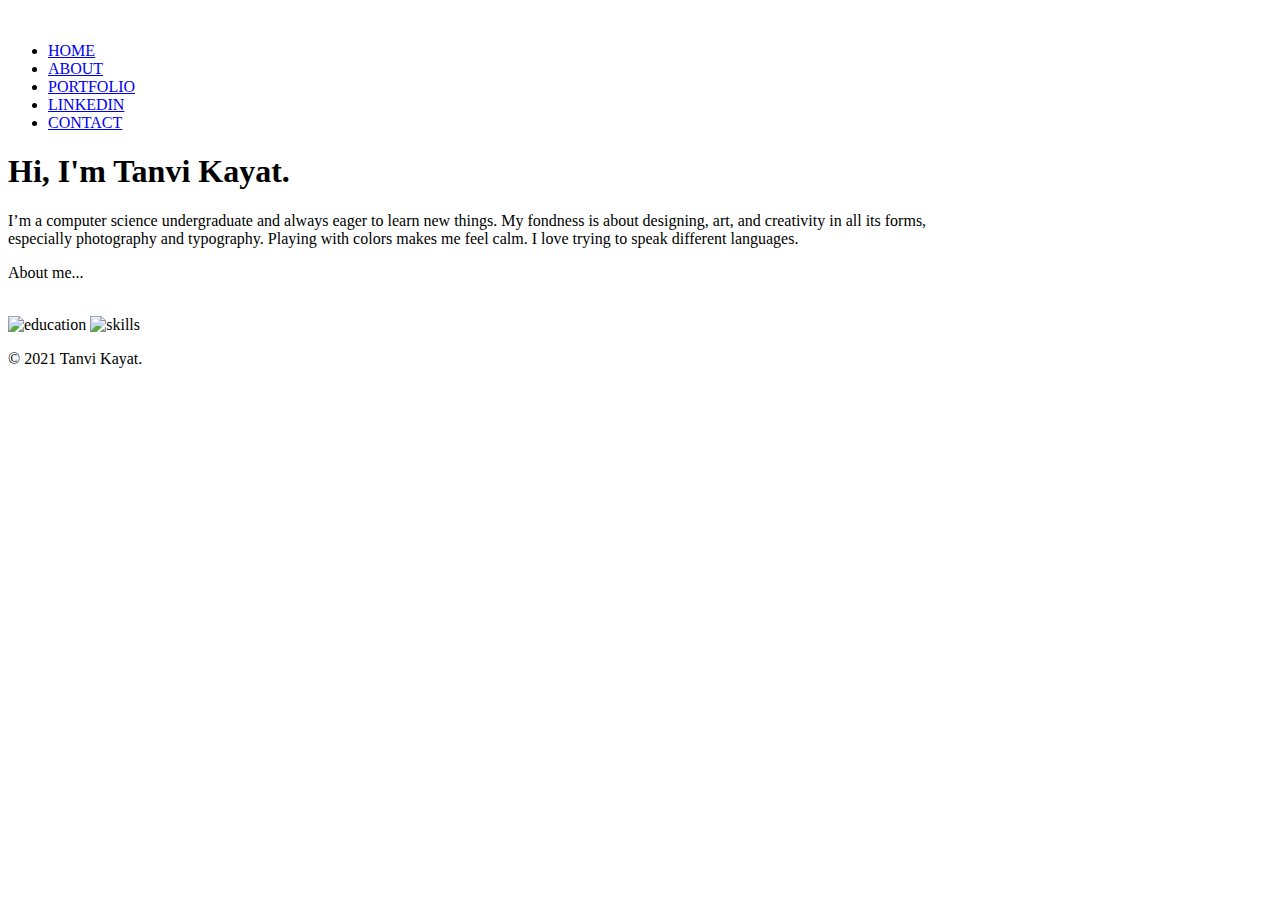
==== About.html @ e171d65a "Add files via upload" ====
<!DOCTYPE html>
<html lang="en" dir="ltr">
  <head>
    <meta charset="utf-8">
    <meta http-equiv="X-UA-Compatible" content="IE=edge">
    <meta name="viewport" content="width=device-width, initial-scale=1.0">
    <title>Personale Portfolio Website</title>
    <link rel="stylesheet" href="css/styles.css">
    <link rel="icon" href="images/favicon-32x32.png">
    </head>
  <body>
    <div class="hero">
      <nav>
        <img class="logo" src="C:\Users\hp\OneDrive\Desktop\Development\HTML - Personal Site\images\my logo.png" alt="">
        <ul>
          <!-- <li><a href="https://www.linkedin.com/in/tanvi-k-1ba2b221b">HOME</a></li> -->
          <li><a href="C:\Users\hp\OneDrive\Desktop\Development\HTML - Personal Site\index.html">HOME</a></li>
          <li><a href="C:\Users\hp\OneDrive\Desktop\Development\HTML - Personal Site\About.html">ABOUT</a></li>
          <li><a href="C:\Users\hp\OneDrive\Desktop\Development\HTML - Personal Site\Portfolio.html">PORTFOLIO</a></li>
          <li><a href="https://www.linkedin.com/in/tanvi-k-1ba2b221b">LINKEDIN</a></li>
          <li><a href="mailto:hp2054@outlook.com">CONTACT</a></li>
        </ul>
      </nav>
  <div class="detel1">
    <h1>Hi, I'm <span class=".span"> Tanvi Kayat.</span></h1>
    <p class="me">
      I’m a computer science undergraduate and always eager to learn new things. My fondness is about designing, art, and creativity in all its forms,<br> especially
      photography and typography. Playing with colors makes me feel calm. I love trying to speak different languages.  <br>
      </p>
    <!-- <a href="#">DOWNLOAD CV</a> -->
  </div>
  <div class="edu">
    <p class="heading">About me...</p>
    <br>
    <img class="card" src="images/1.png" alt="education">
    <img class="card2" src="images/2.png" alt="skills">
  </div>
    <footer class="bottom-container">
      <p class="copyright">© 2021 Tanvi Kayat.</p>
      </footer>
  </body>
</html>
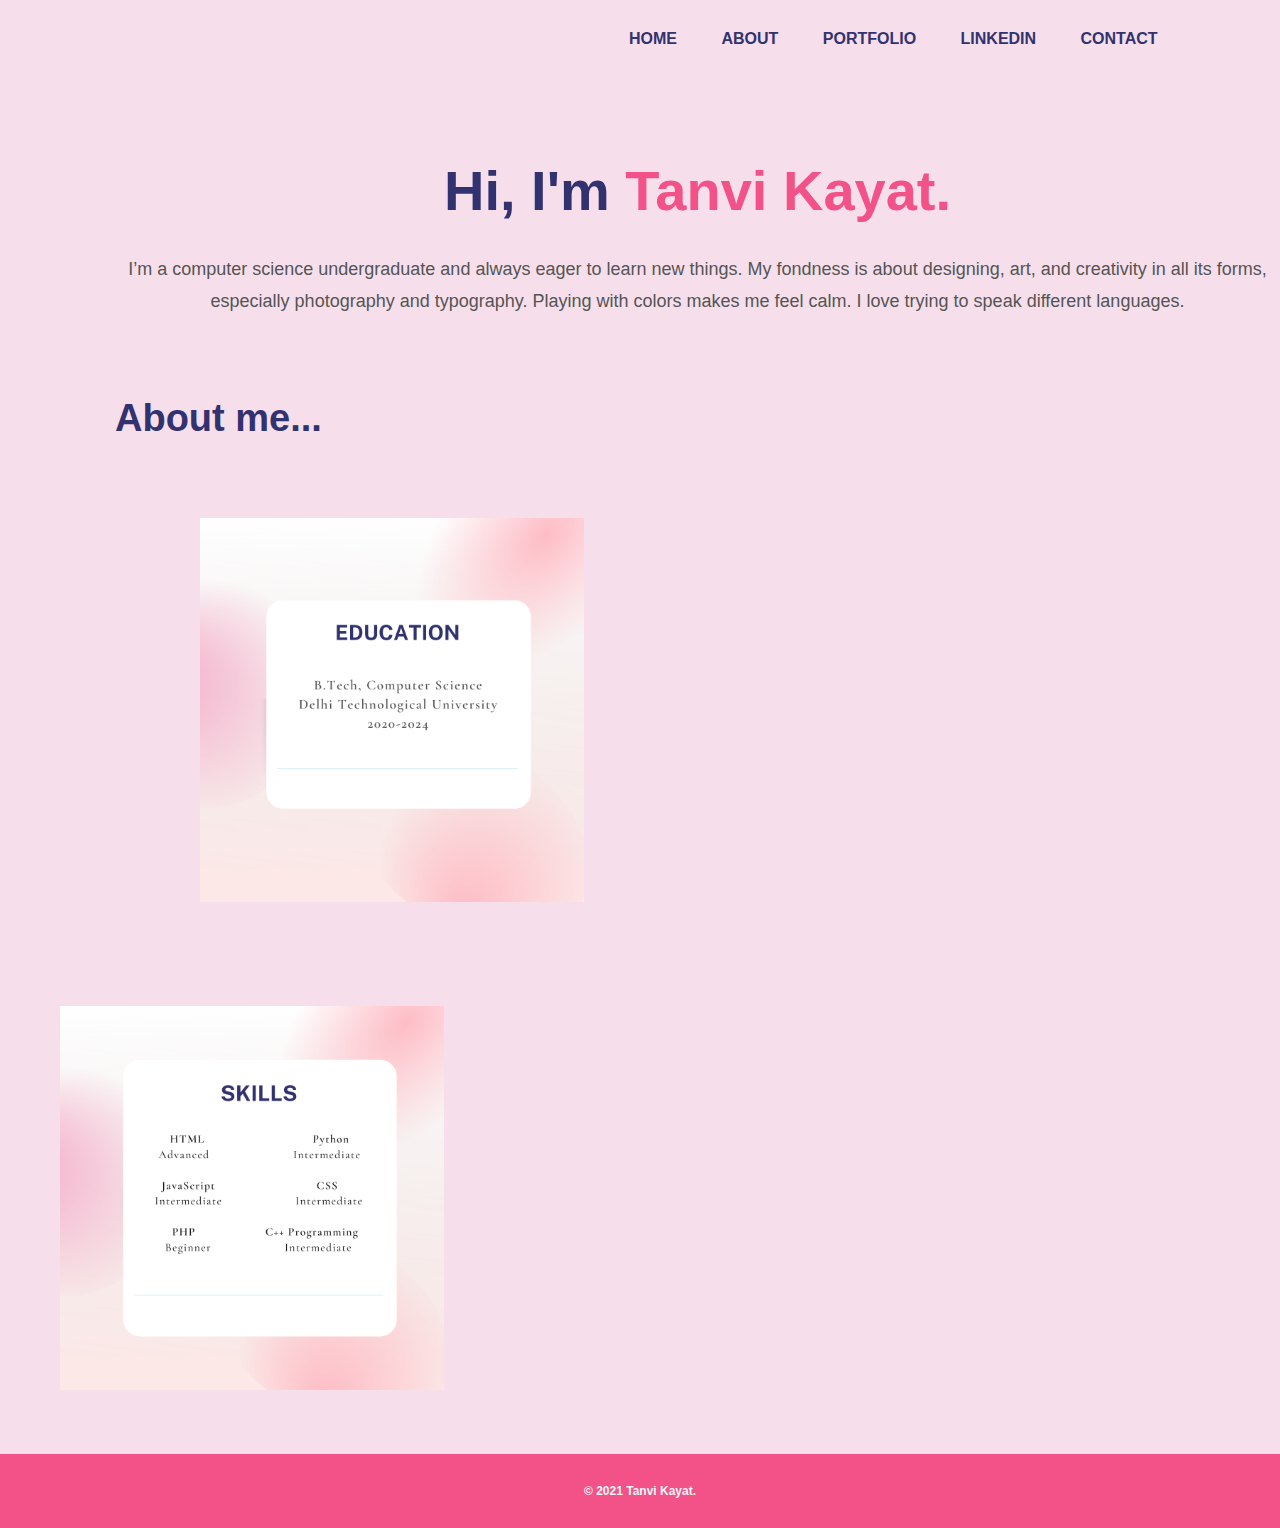
==== commit 855dc7b3: "Update About.html" ====
--- a/About.html
+++ b/About.html
@@ -5,18 +5,17 @@
     <meta http-equiv="X-UA-Compatible" content="IE=edge">
     <meta name="viewport" content="width=device-width, initial-scale=1.0">
     <title>Personale Portfolio Website</title>
-    <link rel="stylesheet" href="css/styles.css">
-    <link rel="icon" href="images/favicon-32x32.png">
+    <link rel="stylesheet" href="styles.css">
+    <link rel="icon" href="favicon-32x32.png">
     </head>
   <body>
     <div class="hero">
       <nav>
         <img class="logo" src="C:\Users\hp\OneDrive\Desktop\Development\HTML - Personal Site\images\my logo.png" alt="">
         <ul>
-          <!-- <li><a href="https://www.linkedin.com/in/tanvi-k-1ba2b221b">HOME</a></li> -->
-          <li><a href="C:\Users\hp\OneDrive\Desktop\Development\HTML - Personal Site\index.html">HOME</a></li>
-          <li><a href="C:\Users\hp\OneDrive\Desktop\Development\HTML - Personal Site\About.html">ABOUT</a></li>
-          <li><a href="C:\Users\hp\OneDrive\Desktop\Development\HTML - Personal Site\Portfolio.html">PORTFOLIO</a></li>
+          <li><a href="index.html">HOME</a></li>
+          <li><a href="About.html">ABOUT</a></li>
+          <li><a href="Portfolio.html">PORTFOLIO</a></li>
           <li><a href="https://www.linkedin.com/in/tanvi-k-1ba2b221b">LINKEDIN</a></li>
           <li><a href="mailto:hp2054@outlook.com">CONTACT</a></li>
         </ul>
@@ -27,13 +26,12 @@
       I’m a computer science undergraduate and always eager to learn new things. My fondness is about designing, art, and creativity in all its forms,<br> especially
       photography and typography. Playing with colors makes me feel calm. I love trying to speak different languages.  <br>
       </p>
-    <!-- <a href="#">DOWNLOAD CV</a> -->
   </div>
   <div class="edu">
     <p class="heading">About me...</p>
     <br>
-    <img class="card" src="images/1.png" alt="education">
-    <img class="card2" src="images/2.png" alt="skills">
+    <img class="card" src="1.png" alt="education">
+    <img class="card2" src="2.png" alt="skills">
   </div>
     <footer class="bottom-container">
       <p class="copyright">© 2021 Tanvi Kayat.</p>
--- a/styles.css
+++ b/styles.css
@@ -0,0 +1,402 @@
+*{
+  margin: 0;
+  padding: 0;
+  font-family: sans-serif;
+}
+
+.hero{
+  position: relative;
+  width: 100%;
+  height: 100vh;
+  /* background: #f4f6fc; */
+  background: #F6DFEB;
+}
+
+.logo{
+  width: 200px;
+}
+
+nav{
+  display: flex;
+  width: 84%;
+  margin-left: auto;
+  margin-right: auto;
+  margin-bottom: auto;
+  margin-top: 0px;
+  padding: 20px 0;
+  align-items: center;
+  justify-content: space-between;
+}
+
+nav ul li{
+  display: inline-block;
+  list-style: none;
+  margin: 10px 20px;
+}
+
+nav ul li a{
+  text-decoration: none;
+  /* color: #000; */
+  color: #31326F;
+  font-weight: bold;
+}
+
+nav ul li a:hover{
+  /* color: #FF2442; */
+  color: #FEF9EF;
+}
+
+.detel{
+  margin-left: 8%;
+  margin-top: 8%;
+}
+
+.detel{
+  font-size: 37px;
+  /* color: #212121; */
+  /* color: #3BB4C1; */
+  /* color: #440A67; */
+  /* color: #4C0070; */
+  color: #31326F;
+  margin-bottom: 20px;
+}
+
+span{
+  /* color: #FF9300; */
+  /* color: orange; */
+  color: #F25287;
+}
+
+.detel p{
+  margin-top: 28px;
+  font-size: 18px;
+  /* margin-left: 65px; */
+  color: #555;
+  line-height: 32px;
+}
+
+.detel a{
+  font-size: 25px;
+  /* background: #212121; */
+  /* background: #31326F;; */
+  background: #31326F;
+  padding: 10px 18px;
+  text-decoration: none;
+  font-weight: bold;
+  /* color: #fff; */
+  color: #F9F9F9;
+  display: inline-block;
+  margin-top: 20px;
+  margin: 30px 0;
+  border-radius: 5px;
+}
+
+.detel1{
+  text-align: center;
+  font-family: cursive;
+  margin-top:80px;
+  margin-left: 115px;
+  font-size: 28px;
+  /* color: #212121; */
+  /* color: #3BB4C1; */
+  /* color: #440A67; */
+  /* color: #4C0070; */
+  color: #31326F;
+  margin-bottom: 20px;
+}
+
+.span{
+    color: #F25287;
+}
+
+.detel1 p{
+  margin-top: 30px;
+  font-size: 18px;
+  /* margin-left: 65px; */
+  color: #555;
+  line-height: 32px;
+}
+
+.detel1 a{
+  font-size: 25px;
+  /* background: #212121; */
+  /* background: #31326F;; */
+  background: #31326F;
+  padding: 10px 18px;
+  text-decoration: none;
+  font-weight: bold;
+  /* color: #fff; */
+  color: #F9F9F9;
+  display: inline-block;
+  margin-top: 20px;
+  margin: 30px 0;
+  border-radius: 5px;
+}
+
+.images{
+  width: 45%;
+  height: 80%;
+  position: absolute;
+  bottom: 0;
+  right: 100px;
+}
+
+.images img{
+  height: 100%;
+  position: absolute;
+  left: 50%;
+  bottom: 0;
+  transform: translateX(-50%);
+  transition: bottom 1s, left 1s;
+}
+
+.images:hover .girl{
+  bottom: 25px;
+}
+
+.images:hover .girl{
+  left: 35%;
+}
+
+.edu{
+  background-color: #F6DFEB;
+}
+.card{
+  display: inline-block;
+  width: 30%;
+  padding: 40px 200px 60px 200px;
+}
+
+.card2{
+  display: inline-block;
+  width: 30%;
+  padding: 40px 60px 60px;
+}
+
+.heading{
+  font-weight: bold;
+  margin-top:80px;
+  margin-left: 115px;
+  font-size: 38px;
+  color: #31326F;
+  margin-bottom: 20px;
+}
+
+.me{
+  text-align: center;
+  margin-top: 45px;
+  /* font-family: 'Outfit', sans-serif; */
+  /* font-family: 'Dancing Script', cursive; */
+  font-family: 'DM Sans', sans-serif;
+  font-weight: 500;
+  line-height: 40px;
+}
+ /* .edu img{
+  margin-left: 20px;
+  margin-right: 20px;
+  height: 60%;
+  position: relative;
+  left: 50%;
+  bottom: 0;
+  transform: translateX(-50%);
+  transition: bottom 1s, left 1s;
+}
+
+.edu:hover .card{
+  bottom: 25px;
+}
+
+.edu:hover .card{
+  left: 35%;
+} */
+
+.port{
+  width: 45%;
+  height: 80%;
+  bottom: 0;
+  right: 100px;
+}
+
+hr{
+  border: dotted #e3e7f1 6px;
+  border-bottom: none;
+  width: 4%;
+  margin: 100px auto;
+}
+
+/* .port img{
+  height: 100%;
+  position: absolute;
+  left: 50%;
+  bottom: 0;
+  transform: translateX(-50%);
+  transition: bottom 1s, left 1s;
+} */
+
+.bottom-container{
+  background-color: #F25287;
+  color: white;
+  margin-bottom: 0px;
+  padding: 10px 0 10px;
+}
+
+.copyright{
+  color: #EAF6F6;
+  font-size: 0.75rem;
+  font-weight: bold;
+  padding: 20px 0;
+  text-align: center;
+}
+
+.hero{
+  background-color: #F6DFEB;
+}
+
+
+
+/* <------------------------------------------------------------------------------> */
+
+.P{
+  margin-top: 30px;
+}
+
+.work-sample{
+  text-align: left;
+  margin-left: 595px;
+}
+
+.portfolio{
+  width: 35%;
+  height: 60%;
+  position: absolute;
+  bottom: 0;
+  margin-top: 50px;
+  right: 100px;
+}
+
+.portfolio img{
+  height: 100%;
+  position: absolute;
+  left: 50%;
+  bottom: 0;
+  transform: translateX(-50%);
+  transition: bottom 1s, left 1s;
+}
+
+.portfolio:hover .P{
+  bottom: 25px;
+}
+
+.portfolio:hover .P{
+  left: 35%;
+}
+
+.middle-container{
+  background-color: #F6DFEB;
+  color:#31326F;
+  margin: 100px 0;
+  font-size: 20px;
+  text-align: center;
+}
+
+.code-img{
+  width: 20%;
+  font-size: 18px;
+  float: left;
+  margin-right: 30px;
+  padding: 0;
+
+}
+.web-design-img{
+  width: 20%;
+  float: right;
+  margin-left: 30px;
+
+}
+.skill-row1{
+  width: 50%;
+  margin-left: auto;
+  margin-right: auto;
+  margin-top: 100px;
+  margin-bottom: 100px;
+  text-align: left;
+  background-color: #F6DFEB;
+}
+
+.skill-row2{
+  width: 50%;
+  margin-left: auto;
+  margin-right: auto;
+  margin-top: 100px;
+  margin-bottom: 100px;
+  text-align: left;
+  background-color: #F6DFEB;
+}
+.msg-img{
+  width: 12%;
+}
+
+.intro{
+  width: 30%;
+  margin:auto;
+  font-size: 20px;
+}
+
+.msg{
+  width: 30%;
+  margin: 40px auto 60px;
+  font-size: 20px;
+}
+.msg-img{
+  size: 100px;
+}
+/*  PADDING OR SPACE ARE THE SAME THING W.R.T BOX MODEL IN CSS.
+    MARGIN IS A BUFFER ELEMENT.
+    MARGIN, BORDER, PADDING.
+    MARGIN:auto;(FOR CENTERING)
+*/
+
+.Selection-sort{
+  margin-top: 10px;
+}
+
+.btn {
+   align-items: center;
+   background: #F25287;
+   background-image: -webkit-linear-gradient(top, #F25287, #F25287);
+   background-image: -moz-linear-gradient(top, #F25287, #F25287);
+   background-image: -ms-linear-gradient(top, #F25287, #F25287);
+   background-image: -o-linear-gradient(top, #F25287, #F25287);
+   background-image: -webkit-gradient(to bottom, #F25287, #F25287);
+   -webkit-border-radius: 8px;
+   -moz-border-radius: 8px;
+   border-radius: 8px;
+   color: #FFFFFF;
+   font-family: 'Montserrat', sans-serif;
+   font-size: 15px;
+   font-weight: 100;
+   padding: 15px;
+   -webkit-box-shadow: 0 0 0 0 #FFFFFF;
+   -moz-box-shadow: 0 0 0 0 #FFFFFF;
+   box-shadow: 0 0 0 0 #FFFFFF;
+   text-shadow: -36px 15px 100px #FFFFFF;
+   border: solid #F7DBF0 1px;
+   text-decoration: none;
+   display: inline-block;
+   cursor: pointer;
+   text-align: center;
+}
+
+.btn:hover {
+   border: solid #F7DBF0 1px;
+   background: #FF94CC;
+   background-image: -webkit-linear-gradient(top, #FF94CC, #FFFFFF);
+   background-image: -moz-linear-gradient(top, #FF94CC, #FFFFFF);
+   background-image: -ms-linear-gradient(top, #FF94CC, #FFFFFF);
+   background-image: -o-linear-gradient(top, #FF94CC, #FFFFFF);
+   background-image: -webkit-gradient(to bottom, #FF94CC, #FFFFFF);
+   -webkit-border-radius: 20px;
+   -moz-border-radius: 20px;
+   border-radius: 20px;
+   text-decoration: none;
+}
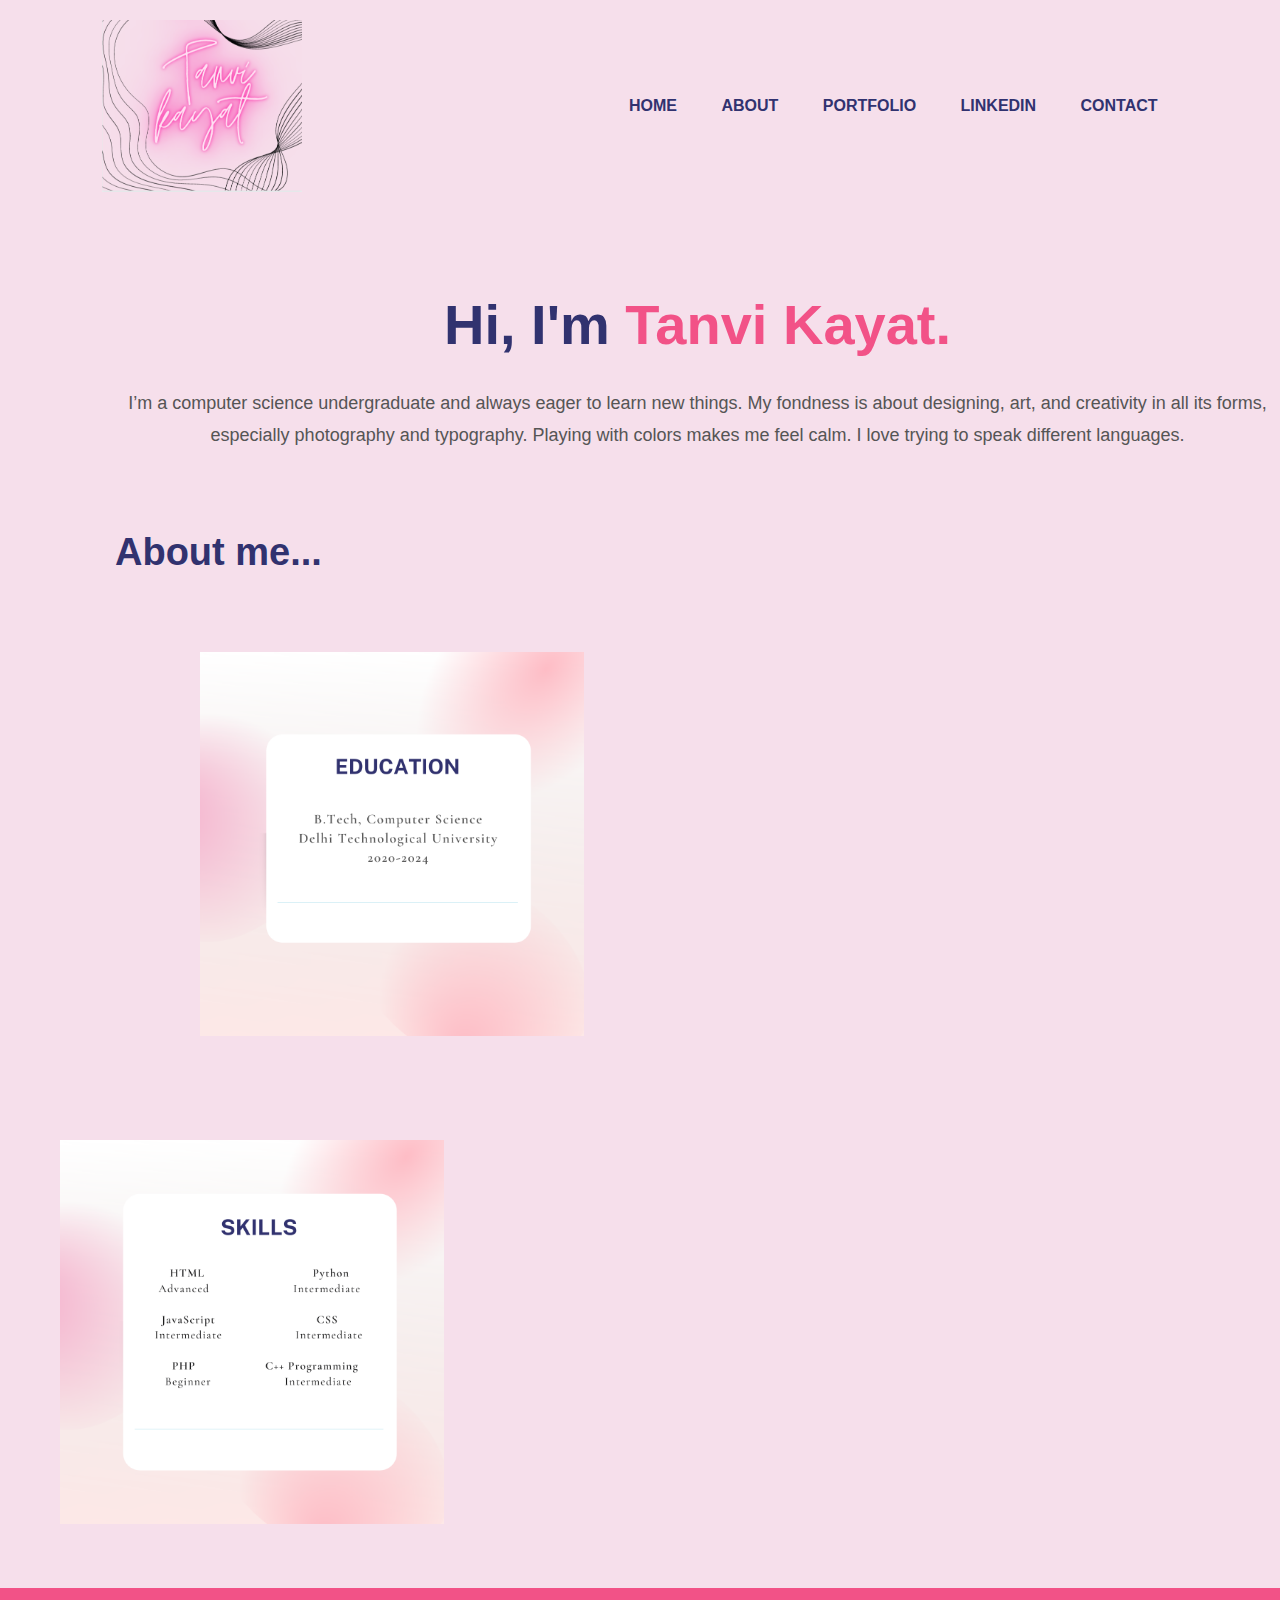
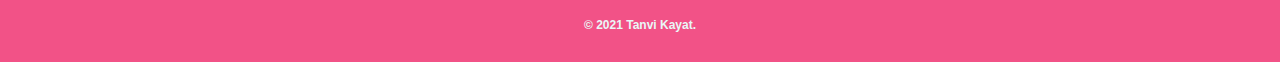
==== commit 2fede503: "Update About.html" ====
--- a/About.html
+++ b/About.html
@@ -11,7 +11,7 @@
   <body>
     <div class="hero">
       <nav>
-        <img class="logo" src="C:\Users\hp\OneDrive\Desktop\Development\HTML - Personal Site\images\my logo.png" alt="">
+        <img class="logo" src="my logo.png" alt="">
         <ul>
           <li><a href="index.html">HOME</a></li>
           <li><a href="About.html">ABOUT</a></li>
